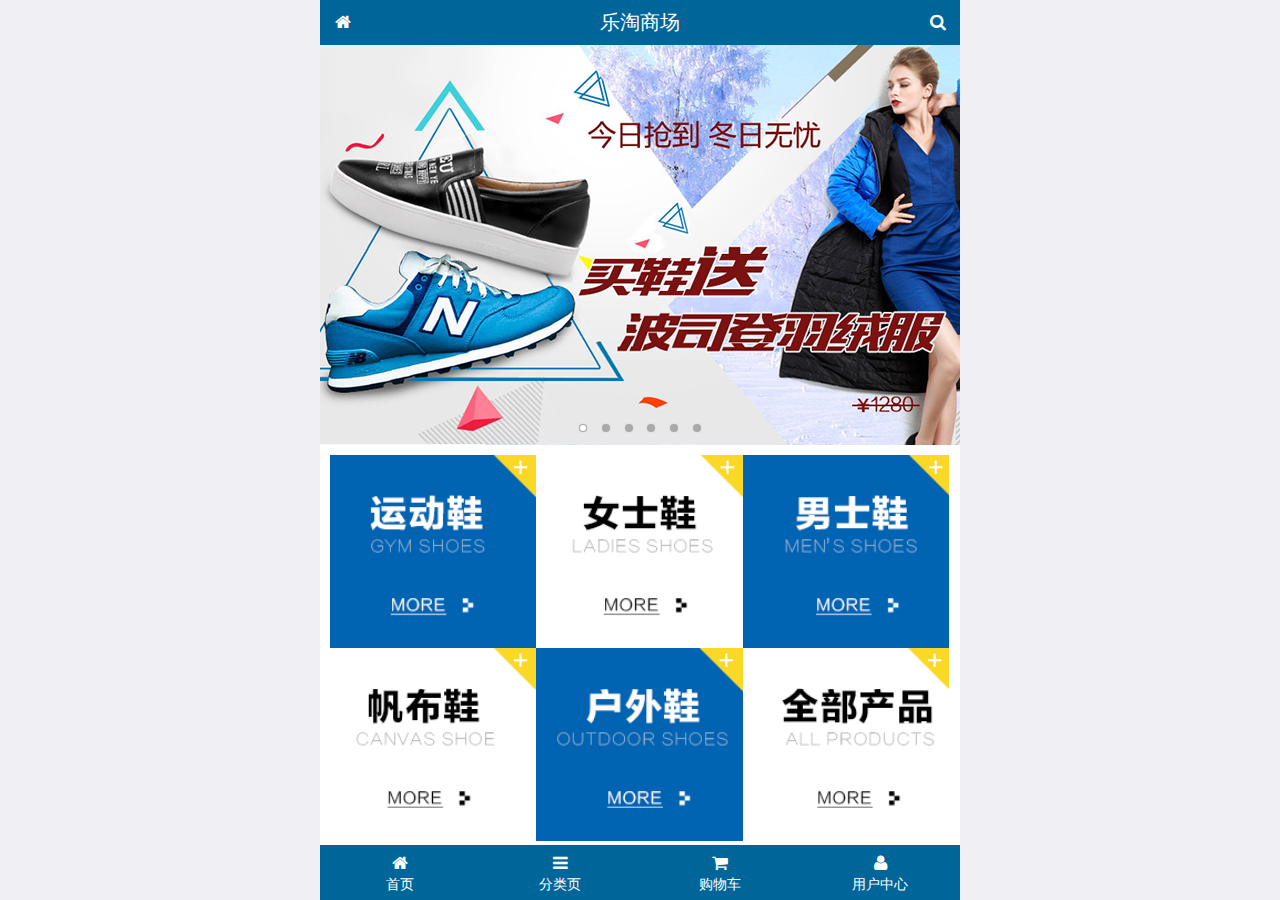
==== public/back2/index.html @ 0650fa01 "app端静态首页完成" ====
<!DOCTYPE html>
<html lang="en">
<head>
    <meta charset="UTF-8">
    <meta name="viewport" content="width=device-width, user-scalable=no, initial-scale=1.0, maximum-scale=1.0, minimum-scale=1.0">
    <title>乐淘</title>
    <!-- 引入字体图标库的css -->
    <link rel="stylesheet" href="./lib/fa/css/font-awesome.min.css">
    <link rel="stylesheet" href="./CSS/common.css">
    <link rel="stylesheet" href="./lib/mui/css/mui.min.css">
    <link rel="stylesheet" href="./CSS/index.css">
    <link rel="icon" href="favicon.ico">
</head>
<body>
<div class="lt_container">
    <div class="lt_header">
        <a href="index.html" class="icon_left">
            <i class="fa fa-home"></i>
        </a>
        <h3>乐淘商场</h3>
        <a href="search.html" class="icon_right">
            <i class="fa fa-search"></i>
        </a>
    </div>
    <div class="lt_main">
        <div class="mui-scroll-wrapper">
            <div class="mui-scroll">
                <!--这里放置真实显示的DOM内容-->
                <div class="mui-slider">
                    <div class="mui-slider-group mui-slider-loop">
                        <!--支持循环，需要重复图片节点-->
                        <div class="mui-slider-item mui-slider-item-duplicate"><a href="#"><img src="./images/banner6.png" /></a></div>
                        <div class="mui-slider-item"><a href="#"><img src="./images/banner1.png" /></a></div>
                        <div class="mui-slider-item"><a href="#"><img src="./images/banner2.png" /></a></div>
                        <div class="mui-slider-item"><a href="#"><img src="./images/banner3.png" /></a></div>
                        <div class="mui-slider-item"><a href="#"><img src="./images/banner4.png" /></a></div>
                        <div class="mui-slider-item"><a href="#"><img src="./images/banner5.png" /></a></div>
                        <div class="mui-slider-item"><a href="#"><img src="./images/banner6.png" /></a></div>
                        <!--支持循环，需要重复图片节点-->
                        <div class="mui-slider-item mui-slider-item-duplicate"><a href="#"><img src="./images/banner1.png" /></a></div>


                    </div>
                    <!-- 小圆点结构 -->
                    <div class="mui-slider-indicator">
                        <div class="mui-indicator mui-active"></div>
                        <div class="mui-indicator"></div>
                        <div class="mui-indicator"></div>
                        <div class="mui-indicator"></div>
                        <div class="mui-indicator"></div>
                        <div class="mui-indicator"></div>
                    </div>
                </div>


<!--                导航区域-->
                <div class="lt_nav">
                    <ul class="mui-clearfix">
                        <li><a href="#"><img src="./images/nav1.png" alt=""></a></li>
                        <li><a href="#"><img src="./images/nav2.png" alt=""></a></li>
                        <li><a href="#"><img src="./images/nav3.png" alt=""></a></li>
                        <li><a href="#"><img src="./images/nav4.png" alt=""></a></li>
                        <li><a href="#"><img src="./images/nav5.png" alt=""></a></li>
                        <li><a href="#"><img src="./images/nav6.png" alt=""></a></li>
                    </ul>
                </div>



<!--                产品模块-->
                <div class="lt_product">
                    <ul>
                        <li  class="lt_product_item">
                            <a href="#"><img src="./images/product.jpg" alt="">
                                <p class="info mui-ellipsis-2">adidas阿迪达斯 男式 场下休闲篮球鞋S83700场下休闲篮球鞋S83700 </p>
                                <p>
                                    <span class="price">¥560</span>
                                    <span class="oldPrice">¥580</span>
                                </p>
                                <button class="mui-btn mui-btn-primary">立即购买</button>
                             </a>
                        </li>
                        <li class="lt_product_item">
                            <a href="#"><img src="./images/product.jpg" alt="">
                                <p class="info mui-ellipsis-2">adidas阿迪达斯 男式 场下休闲篮球鞋S83700场下休闲篮球鞋S83700 </p>
                                <p>
                                    <span class="price">¥560</span>
                                    <span class="oldPrice">¥580</span>
                                </p>
                                <button class="mui-btn mui-btn-primary">立即购买</button>
                            </a>
                        </li>
                        <li class="lt_product_item">
                            <a href="#"><img src="./images/product.jpg" alt="">
                                <p class="info mui-ellipsis-2">adidas阿迪达斯 男式 场下休闲篮球鞋S83700场下休闲篮球鞋S83700 </p>
                                <p>
                                    <span class="price">¥560</span>
                                    <span class="oldPrice">¥580</span>
                                </p>
                                <button class="mui-btn mui-btn-primary">立即购买</button>
                            </a>
                        </li>
                        <li class="lt_product_item">
                            <a href="#"><img src="./images/product.jpg" alt="">
                                <p class="info mui-ellipsis-2">adidas阿迪达斯 男式 场下休闲篮球鞋S83700场下休闲篮球鞋S83700 </p>
                                <p>
                                    <span class="price">¥560</span>
                                    <span class="oldPrice">¥580</span>
                                </p>
                                <button class="mui-btn mui-btn-primary">立即购买</button>
                            </a>
                        </li>
                        <li class="lt_product_item">
                            <a href="#"><img src="./images/product.jpg" alt="">
                                <p class="info mui-ellipsis-2">adidas阿迪达斯 男式 场下休闲篮球鞋S83700场下休闲篮球鞋S83700 </p>
                                <p>
                                    <span class="price">¥560</span>
                                    <span class="oldPrice">¥580</span>
                                </p>
                                <button class="mui-btn mui-btn-primary">立即购买</button>
                            </a>
                        </li>
                        <li class="lt_product_item">
                            <a href="#"><img src="./images/product.jpg" alt="">
                                <p class="info mui-ellipsis-2">adidas阿迪达斯 男式 场下休闲篮球鞋S83700场下休闲篮球鞋S83700 </p>
                                <p>
                                    <span class="price">¥560</span>
                                    <span class="oldPrice">¥580</span>
                                </p>
                                <button class="mui-btn mui-btn-primary">立即购买</button>
                            </a>
                        </li>
                        <li class="lt_product_item">
                            <a href="#"><img src="./images/product.jpg" alt="">
                                <p class="info mui-ellipsis-2">adidas阿迪达斯 男式 场下休闲篮球鞋S83700场下休闲篮球鞋S83700 </p>
                                <p>
                                    <span class="price">¥560</span>
                                    <span class="oldPrice">¥580</span>
                                </p>
                                <button class="mui-btn mui-btn-primary">立即购买</button>
                            </a>
                        </li>
                        <li class="lt_product_item">
                            <a href="#"><img src="./images/product.jpg" alt="">
                                <p class="info mui-ellipsis-2">adidas阿迪达斯 男式 场下休闲篮球鞋S83700场下休闲篮球鞋S83700 </p>
                                <p>
                                    <span class="price">¥560</span>
                                    <span class="oldPrice">¥580</span>
                                </p>
                                <button class="mui-btn mui-btn-primary">立即购买</button>
                            </a>
                        </li>
                    </ul>
                </div>
            </div>
        </div>


    </div>
    <div class="lt_footer">
        <ul>
            <li><a href="index.html"><i class="fa fa-home"></i><p>首页</p></a></li>
            <li><a href="category.html"><i class="fa fa-bars"></i><p>分类页</p></a></li>
            <li><a href="cart.html"><i class="fa fa-shopping-cart"></i><p>购物车</p></a></li>
            <li><a href="user.html"><i class="fa fa-user"></i><p>用户中心</p></a></li>
        </ul>
    </div>

</div>

<script src="./lib/mui/js/mui.js"></script>
<script src="./lib/zepto/zepto.min.js"></script>
<script src="./JS/common.js"></script>
</body>
</html>
---- public/back2/CSS/common.css ----
*{
    padding:0;
    margin:0;
}
html,body{
    width:100%;
    height:100%;
}
ul {
    list-style: none;
    margin: 0;
    padding: 0;
}
img {
    display: block;
    width: 100%;
}
.lt_container{
    max-width: 640px;
    min-width: 320px;
    width:100%;
    height:100%;
    background-color: #fff;
    margin:0 auto;
    position: relative;
    padding-top:45px;
    padding-bottom: 55px;

}
/*头部*/
.lt_header{
    position: absolute;
    top:0;
    left:0;
    width:100%;
    height:45px;
    background-color: #069;
    padding-left: 45px;
    padding-right: 45px;

}
.lt_header .icon_left,.lt_header .icon_right
{
    width:45px;
    height:45px;
    position: absolute;
    text-align: center;
    line-height: 45px;
    top:0;
    color:#fff;
}
.lt_header .icon_left{
    left:0;
}
.lt_header .icon_right{
    right:0;
}
.lt_header h3{
    color:#fff;
    font-weight: 400;
    font-size: 20px;
    line-height: 45px;
    text-align: center;
    margin:0px;
}
/*身体*/
.lt_main{
    width:100%;
    height:100%;
    position: relative;
}
/*底部*/
.lt_footer{
    position: absolute;
    bottom:0;
    left:0;
    height: 55px;
    width:100%;
    background-color: #069;
    overflow: hidden;
}
.lt_footer ul{
    width:100%;
    height:100%;
}
.lt_footer li{
    float:left;
    width:25%;
    text-align: center;
    padding-top:8px;
}
.lt_footer li a{
    color:#fff;

}
.lt_footer li p{
    color:#fff;

}
---- public/back2/CSS/index.css ----
.lt_nav{
    padding:10px;
}
.lt_nav li{
    float:left;
    width:33.3%;
}
.lt_nav li a{
    display: block;
}
.lt_product{
    padding:10px;
}
.lt_product li{
    float:left;
    width:48%;
    border: 1px solid #ccc;
    box-sizing: border-box;
    padding:10px;
    text-align: center;
    margin-bottom: 10px;
}
.lt_product li:nth-child(2n+1){

   margin-right: 4%;
}
.lt_product li a{
    display: block;
}
.lt_product_item .price{
    color: red;
}
.lt_product_item .oldPrice{
    text-decoration: line-through;
}
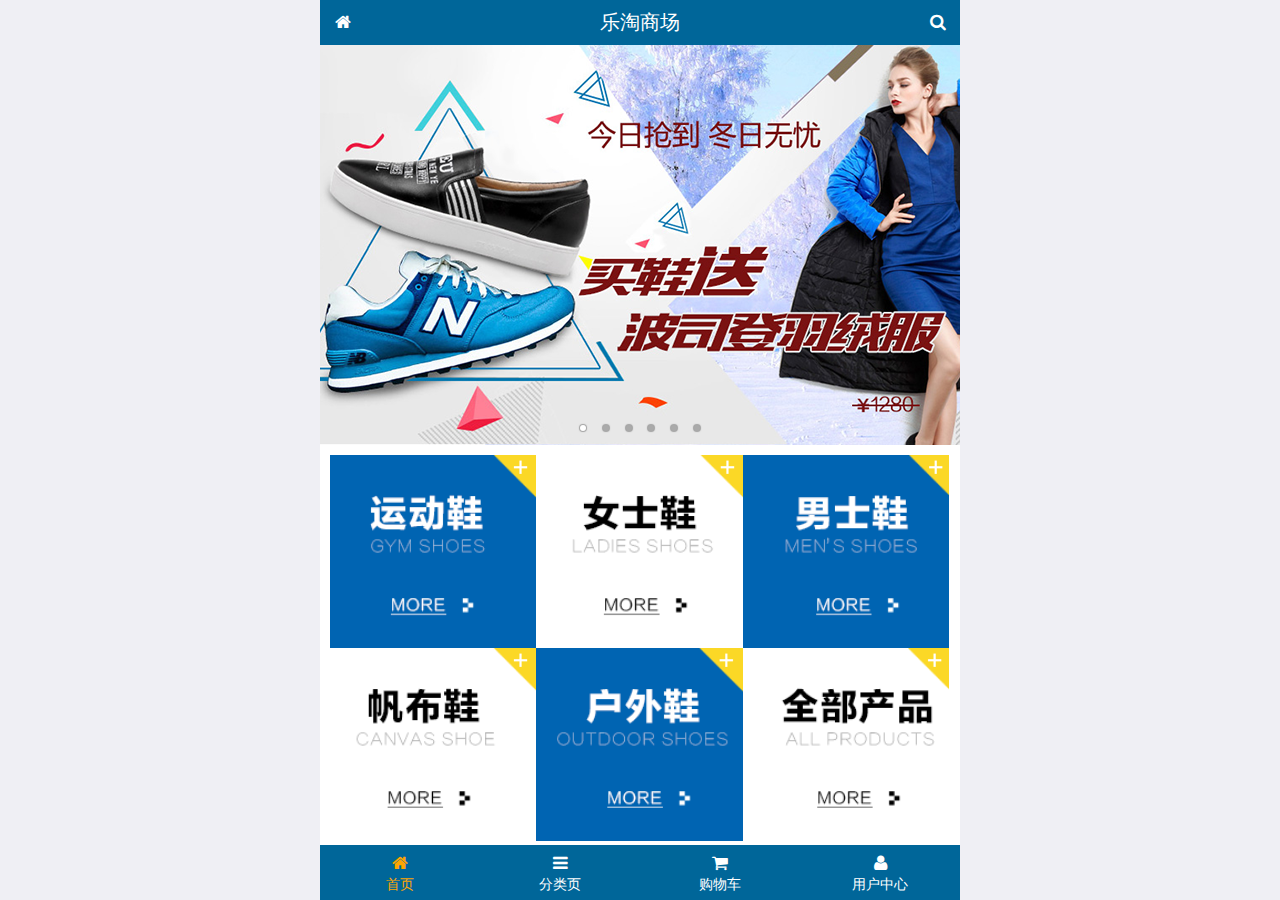
==== commit 9c3dc9a7: "分类页静态页完成" ====
--- a/public/back2/index.html
+++ b/public/back2/index.html
@@ -14,7 +14,7 @@
 <body>
 <div class="lt_container">
     <div class="lt_header">
-        <a href="index.html" class="icon_left">
+        <a href="index.html" class="icon_left ">
             <i class="fa fa-home"></i>
         </a>
         <h3>乐淘商场</h3>
@@ -159,7 +159,7 @@
     </div>
     <div class="lt_footer">
         <ul>
-            <li><a href="index.html"><i class="fa fa-home"></i><p>首页</p></a></li>
+            <li><a href="index.html" class="current"><i class="fa fa-home"></i><p>首页</p></a></li>
             <li><a href="category.html"><i class="fa fa-bars"></i><p>分类页</p></a></li>
             <li><a href="cart.html"><i class="fa fa-shopping-cart"></i><p>购物车</p></a></li>
             <li><a href="user.html"><i class="fa fa-user"></i><p>用户中心</p></a></li>
--- a/public/back2/CSS/common.css
+++ b/public/back2/CSS/common.css
@@ -39,6 +39,8 @@
     padding-right: 45px;
 
 }
+
+
 .lt_header .icon_left,.lt_header .icon_right
 {
     width:45px;
@@ -96,4 +98,10 @@
 .lt_footer li p{
     color:#fff;
 
+}
+.lt_footer li a.current{
+    color:orange;
+}
+.lt_footer li a.current p{
+    color:orange;
 }